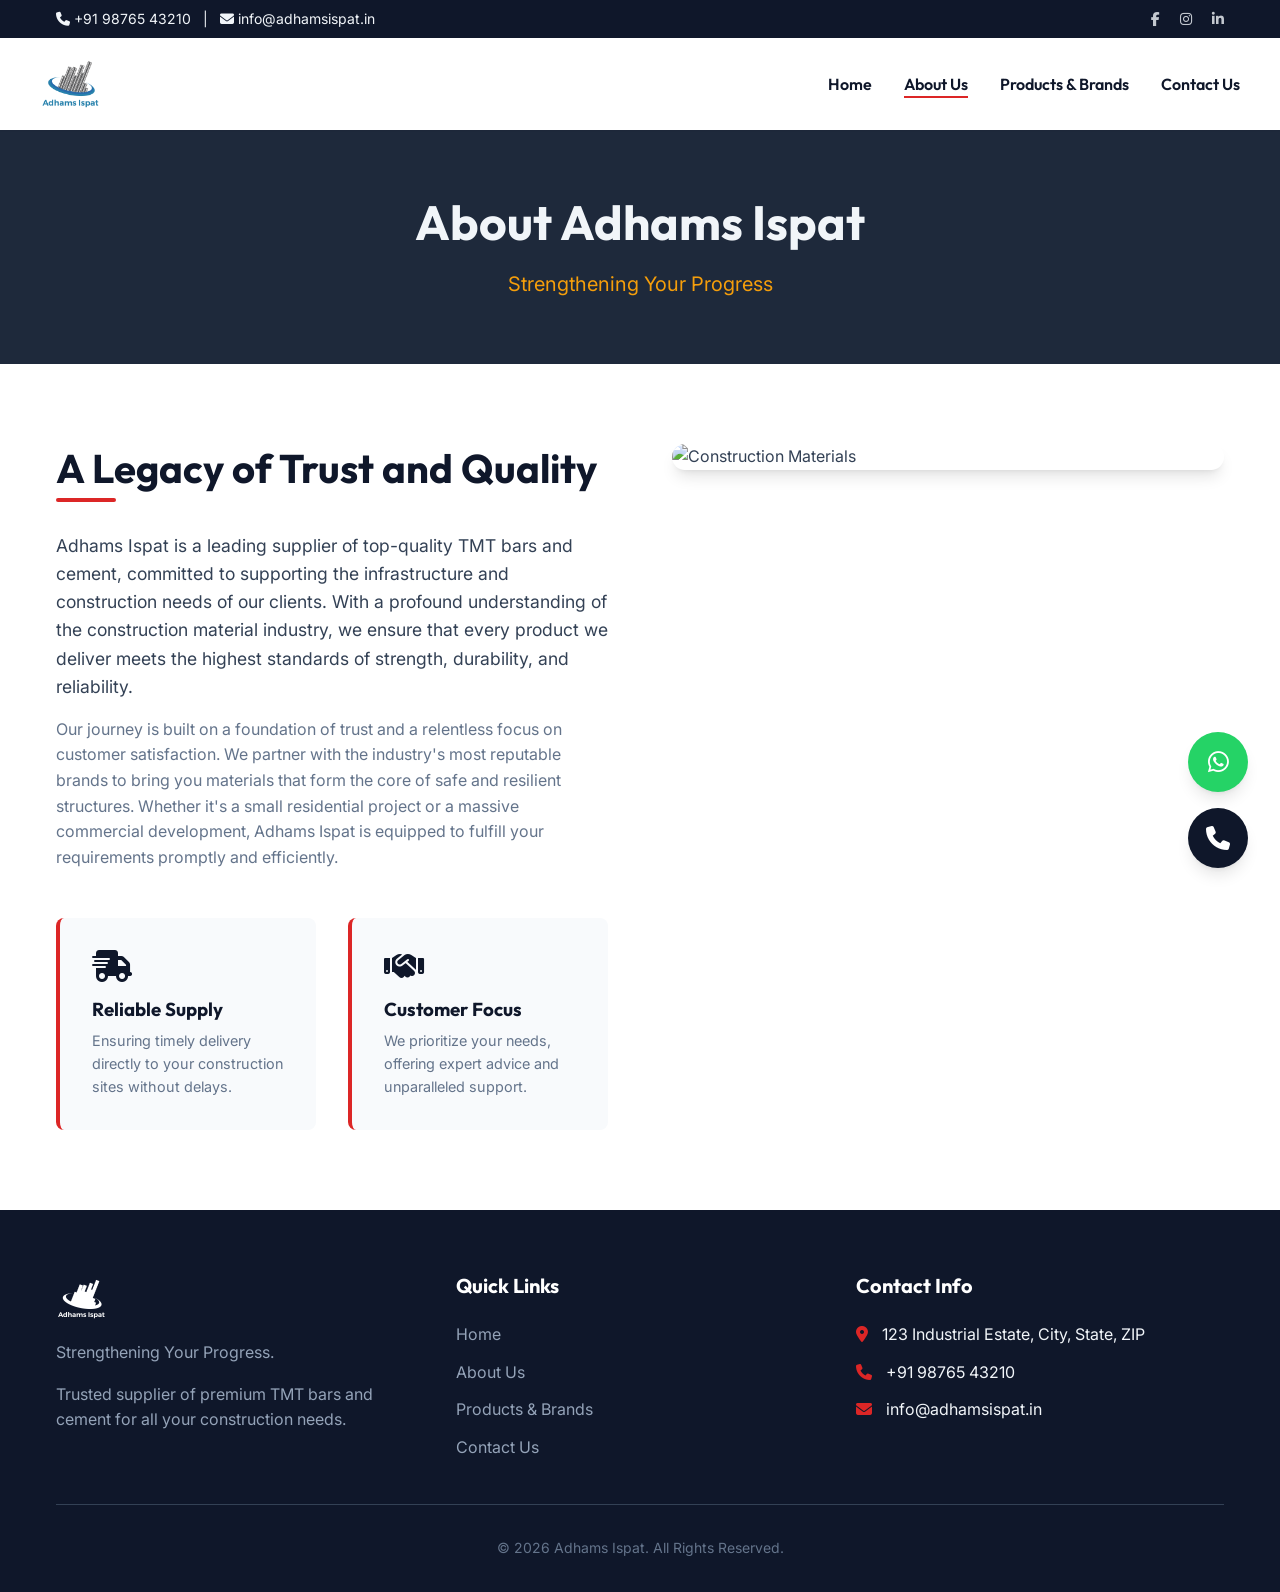
==== about/index.html @ d0b9df2e "Intital" ====
﻿<!DOCTYPE html>
<html lang="en">
<head>
    <meta charset="UTF-8">
    <meta name="viewport" content="width=device-width, initial-scale=1.0">
    <title>About Us | Adhams Ispat - Strengthening Your Progress</title>
    <meta name="description" content="Learn about Adhams Ispat, a trusted supplier of TMT bars and cement with strong industry experience and a focus on quality and customer satisfaction.">
    
    <link rel="preconnect" href="https://fonts.googleapis.com">
    <link rel="preconnect" href="https://fonts.gstatic.com" crossorigin>
    <link href="https://fonts.googleapis.com/css2?family=Inter:wght@400;500;600;700&family=Outfit:wght@400;500;600;700;800&display=swap" rel="stylesheet">
    <link rel="stylesheet" href="https://cdnjs.cloudflare.com/ajax/libs/font-awesome/6.4.0/css/all.min.css">
    <link rel="stylesheet" href="../index.css">
</head>
<body>
    <!-- Top Bar -->
    <div class="top-bar">
        <div class="container">
            <div class="contact-info">
                <i class="fa-solid fa-phone"></i> +91 98765 43210 &nbsp;&nbsp;|&nbsp;&nbsp;
                <i class="fa-solid fa-envelope"></i> info@adhamsispat.in
            </div>
            <div class="top-bar-links">
                <a href="#"><i class="fa-brands fa-facebook-f"></i></a>
                <a href="#"><i class="fa-brands fa-instagram"></i></a>
                <a href="#"><i class="fa-brands fa-linkedin-in"></i></a>
            </div>
        </div>
    </div>

    <!-- Header -->
    <header>
        <div class="container navbar">
            <a href="../index.html" class="logo-container">
                <img src="../images/logo.png" alt="Adhams Ispat Logo">
            </a>
            <button class="mobile-menu-btn" id="mobileMenuBtn">
                <i class="fa-solid fa-bars"></i>
            </button>
            <nav>
                <ul class="nav-links" id="navLinks">
                    <li><a href="../index.html">Home</a></li>
                    <li><a href="../about/index.html" class="active">About Us</a></li>
                    <li><a href="../products/index.html">Products & Brands</a></li>
                    <li><a href="../contact/index.html">Contact Us</a></li>
                </ul>
            </nav>
        </div>
    </header>

    <!-- Page Header -->
    <section class="section-padding bg-dark text-center" style="padding: 4rem 0;">
        <div class="container">
            <h1 style="font-size: 3rem; margin-bottom: 1rem;">About Adhams Ispat</h1>
            <p style="color: var(--accent-color); font-size: 1.25rem;">Strengthening Your Progress</p>
        </div>
    </section>

    <!-- About Content -->
    <section class="section-padding bg-white">
        <div class="container" style="display: flex; gap: 4rem; flex-wrap: wrap; align-items: flex-start;">
            <div style="flex: 1; min-width: 300px;">
                <h2 class="section-title">A Legacy of Trust and Quality</h2>
                <p style="margin-top: 2rem; margin-bottom: 1rem; color: var(--text-main); font-size: 1.1rem;">
                    Adhams Ispat is a leading supplier of top-quality TMT bars and cement, committed to supporting the infrastructure and construction needs of our clients. With a profound understanding of the construction material industry, we ensure that every product we deliver meets the highest standards of strength, durability, and reliability.
                </p>
                <p style="margin-bottom: 2rem; color: var(--text-light);">
                    Our journey is built on a foundation of trust and a relentless focus on customer satisfaction. We partner with the industry's most reputable brands to bring you materials that form the core of safe and resilient structures. Whether it's a small residential project or a massive commercial development, Adhams Ispat is equipped to fulfill your requirements promptly and efficiently.
                </p>

                <div style="display: grid; grid-template-columns: 1fr 1fr; gap: 2rem; margin-top: 3rem;">
                    <div style="background: var(--bg-color); padding: 2rem; border-radius: var(--radius-md); border-left: 4px solid var(--secondary-color);">
                        <i class="fa-solid fa-truck-fast" style="font-size: 2rem; color: var(--primary-color); margin-bottom: 1rem;"></i>
                        <h3 style="margin-bottom: 0.5rem;">Reliable Supply</h3>
                        <p style="color: var(--text-light); font-size: 0.9rem;">Ensuring timely delivery directly to your construction sites without delays.</p>
                    </div>
                    <div style="background: var(--bg-color); padding: 2rem; border-radius: var(--radius-md); border-left: 4px solid var(--secondary-color);">
                        <i class="fa-solid fa-handshake" style="font-size: 2rem; color: var(--primary-color); margin-bottom: 1rem;"></i>
                        <h3 style="margin-bottom: 0.5rem;">Customer Focus</h3>
                        <p style="color: var(--text-light); font-size: 0.9rem;">We prioritize your needs, offering expert advice and unparalleled support.</p>
                    </div>
                </div>
            </div>
            <div style="flex: 1; min-width: 300px;">
                <img src="https://images.unsplash.com/photo-1517581177682-a085bb7ffb15?q=80&w=2072&auto=format&fit=crop" alt="Construction Materials" style="border-radius: var(--radius-lg); box-shadow: var(--shadow-lg); width: 100%;">
            </div>
        </div>
    </section>

    <!-- Footer -->
    <footer>
        <div class="container">
            <div class="footer-grid">
                <div class="footer-col">
                    <img src="../images/logo.png" alt="Adhams Ispat Logo" style="height: 50px; margin-bottom: 1rem; filter: brightness(0) invert(1);">
                    <p>Strengthening Your Progress.</p>
                    <p>Trusted supplier of premium TMT bars and cement for all your construction needs.</p>
                </div>
                <div class="footer-col">
                    <h3>Quick Links</h3>
                    <ul class="footer-links">
                        <li><a href="../index.html">Home</a></li>
                        <li><a href="../about/index.html">About Us</a></li>
                        <li><a href="../products/index.html">Products & Brands</a></li>
                        <li><a href="../contact/index.html">Contact Us</a></li>
                    </ul>
                </div>
                <div class="footer-col">
                    <h3>Contact Info</h3>
                    <ul class="footer-links">
                        <li><i class="fa-solid fa-location-dot" style="margin-right: 10px; color: var(--secondary-color);"></i> 123 Industrial Estate, City, State, ZIP</li>
                        <li><i class="fa-solid fa-phone" style="margin-right: 10px; color: var(--secondary-color);"></i> +91 98765 43210</li>
                        <li><i class="fa-solid fa-envelope" style="margin-right: 10px; color: var(--secondary-color);"></i> info@adhamsispat.in</li>
                    </ul>
                </div>
            </div>
            <div class="footer-bottom">
                &copy; <span id="year"></span> Adhams Ispat. All Rights Reserved.
            </div>
        </div>
    </footer>

    <!-- Floating Action Buttons -->
    <div class="floating-actions">
        <a href="https://wa.me/919876543210" target="_blank" class="float-btn float-wa" aria-label="WhatsApp Us">
            <i class="fa-brands fa-whatsapp"></i>
        </a>
        <a href="tel:+919876543210" class="float-btn float-call" aria-label="Call Us">
            <i class="fa-solid fa-phone"></i>
        </a>
    </div>

    <!-- Scripts -->
    <script>
        document.getElementById('year').textContent = new Date().getFullYear();
        const mobileMenuBtn = document.getElementById('mobileMenuBtn');
        const navLinks = document.getElementById('navLinks');
        mobileMenuBtn.addEventListener('click', () => {
            navLinks.classList.toggle('show');
            const icon = mobileMenuBtn.querySelector('i');
            if(navLinks.classList.contains('show')) {
                icon.classList.remove('fa-bars'); icon.classList.add('fa-xmark');
            } else {
                icon.classList.remove('fa-xmark'); icon.classList.add('fa-bars');
            }
        });
    </script>
</body>
</html>
---- index.css ----
:root {
  /* Color Palette - Industrial Premium */
  --primary-color: #0f172a; /* Deep Navy */
  --secondary-color: #dc2626; /* Steel Red Accent */
  --accent-color: #f59e0b; /* Golden Yellow for Highlights */
  
  --bg-color: #f8fafc; /* Light Slate Background */
  --bg-card: #ffffff; /* White cards */
  --bg-dark: #1e293b; /* Dark sections */
  
  --text-main: #334155;
  --text-light: #64748b;
  --text-inverse: #f1f5f9;
  
  --border-color: #e2e8f0;

  /* Typography */
  --font-heading: 'Outfit', 'Inter', sans-serif;
  --font-body: 'Inter', 'Roboto', sans-serif;

  /* Spacing & Layout */
  --container-width: 1200px;
  --spacing-sm: 0.5rem;
  --spacing-md: 1rem;
  --spacing-lg: 2rem;
  --spacing-xl: 4rem;

  /* Border Radius & Shadows */
  --radius-sm: 4px;
  --radius-md: 8px;
  --radius-lg: 16px;
  --shadow-sm: 0 1px 2px 0 rgb(0 0 0 / 0.05);
  --shadow-md: 0 4px 6px -1px rgb(0 0 0 / 0.1), 0 2px 4px -2px rgb(0 0 0 / 0.1);
  --shadow-lg: 0 10px 15px -3px rgb(0 0 0 / 0.1), 0 4px 6px -4px rgb(0 0 0 / 0.1);
  --transition: all 0.3s cubic-bezier(0.4, 0, 0.2, 1);
}

/* Reset & Base Styles */
* {
  margin: 0;
  padding: 0;
  box-sizing: border-box;
}

html {
  scroll-behavior: smooth;
  font-size: 16px;
}

body {
  font-family: var(--font-body);
  color: var(--text-main);
  background-color: var(--bg-color);
  line-height: 1.6;
  overflow-x: hidden;
}

h1, h2, h3, h4, h5, h6 {
  font-family: var(--font-heading);
  color: var(--primary-color);
  line-height: 1.2;
  font-weight: 700;
}

a {
  text-decoration: none;
  color: inherit;
  transition: var(--transition);
}

img {
  max-width: 100%;
  height: auto;
  display: block;
}

.container {
  max-width: var(--container-width);
  margin: 0 auto;
  padding: 0 var(--spacing-md);
}

/* Typography Utilities */
.text-center { text-align: center; }
.text-primary { color: var(--primary-color); }
.text-secondary { color: var(--secondary-color); }
.section-title {
  font-size: 2.5rem;
  margin-bottom: var(--spacing-sm);
  position: relative;
  display: inline-block;
}
.section-title::after {
  content: '';
  position: absolute;
  bottom: -10px;
  left: 0;
  width: 60px;
  height: 4px;
  background-color: var(--secondary-color);
  border-radius: var(--radius-sm);
}
.text-center .section-title::after {
  left: 50%;
  transform: translateX(-50%);
}
.section-subtitle {
  font-size: 1.125rem;
  color: var(--text-light);
  margin-bottom: var(--spacing-xl);
}

/* Layout Utilities */
.section-padding { padding: 5rem 0; }
.bg-dark { 
  background-color: var(--bg-dark); 
  color: var(--text-inverse); 
}
.bg-dark h1, .bg-dark h2, .bg-dark h3, .bg-dark h4 { color: var(--text-inverse); }
.bg-white { background-color: var(--bg-card); }

/* Buttons */
.btn {
  display: inline-block;
  padding: 0.75rem 1.5rem;
  font-weight: 600;
  border-radius: var(--radius-md);
  cursor: pointer;
  border: none;
  font-family: var(--font-heading);
  text-align: center;
  transition: var(--transition);
}
.btn-primary {
  background-color: var(--secondary-color);
  color: white;
  box-shadow: var(--shadow-md);
}
.btn-primary:hover {
  background-color: #b91c1c; /* Darker red */
  transform: translateY(-2px);
  box-shadow: var(--shadow-lg);
}
.btn-outline {
  background-color: transparent;
  color: var(--primary-color);
  border: 2px solid var(--primary-color);
}
.btn-outline:hover {
  background-color: var(--primary-color);
  color: white;
}
.btn-dark {
  background-color: var(--primary-color);
  color: white;
}
.btn-dark:hover {
  background-color: #1e293b;
}

/* Header & Navbar */
header {
  background-color: var(--bg-card);
  box-shadow: var(--shadow-sm);
  position: sticky;
  top: 0;
  z-index: 1000;
}

.top-bar {
  background-color: var(--primary-color);
  color: var(--text-inverse);
  padding: 0.5rem 0;
  font-size: 0.875rem;
}
.top-bar .container {
  display: flex;
  justify-content: space-between;
  align-items: center;
}
.top-bar-links a {
  margin-left: 1rem;
  color: var(--text-inverse);
  opacity: 0.8;
}
.top-bar-links a:hover { opacity: 1; }

.navbar {
  display: flex;
  justify-content: space-between;
  align-items: center;
  padding: 1rem 0;
}
.logo-container img {
  height: 60px; /* Adjust based on actual logo */
}
.nav-links {
  display: flex;
  gap: 2rem;
  list-style: none;
}
.nav-links a {
  font-weight: 600;
  font-family: var(--font-heading);
  color: var(--primary-color);
  position: relative;
}
.nav-links a::after {
  content: '';
  position: absolute;
  width: 0;
  height: 2px;
  bottom: -4px;
  left: 0;
  background-color: var(--secondary-color);
  transition: var(--transition);
}
.nav-links a:hover::after, .nav-links a.active::after {
  width: 100%;
}
.mobile-menu-btn {
  display: none;
  font-size: 1.5rem;
  background: none;
  border: none;
  color: var(--primary-color);
  cursor: pointer;
}

/* Footer */
footer {
  background-color: var(--primary-color);
  color: var(--text-inverse);
  padding: 4rem 0 2rem;
}
.footer-grid {
  display: grid;
  grid-template-columns: repeat(auto-fit, minmax(250px, 1fr));
  gap: 2rem;
  margin-bottom: 2rem;
}
.footer-col h3 {
  color: white;
  margin-bottom: 1.5rem;
  font-size: 1.25rem;
}
.footer-col p {
  color: #94a3b8;
  margin-bottom: 1rem;
}
.footer-links {
  list-style: none;
}
.footer-links li {
  margin-bottom: 0.75rem;
}
.footer-links a {
  color: #94a3b8;
}
.footer-links a:hover {
  color: white;
  padding-left: 5px;
}
.footer-bottom {
  text-align: center;
  padding-top: 2rem;
  border-top: 1px solid #334155;
  color: #64748b;
  font-size: 0.875rem;
}

/* Floating Actions */
.floating-actions {
  position: fixed;
  bottom: 2rem;
  right: 2rem;
  display: flex;
  flex-direction: column;
  gap: 1rem;
  z-index: 999;
}
.float-btn {
  width: 60px;
  height: 60px;
  border-radius: 50%;
  display: flex;
  align-items: center;
  justify-content: center;
  color: white;
  font-size: 1.5rem;
  box-shadow: var(--shadow-lg);
  transition: var(--transition);
}
.float-btn:hover {
  transform: scale(1.1);
}
.float-wa { background-color: #25D366; }
.float-call { background-color: var(--primary-color); }

/* Responsive */
@media (max-width: 768px) {
  .nav-links {
    display: none; /* Hide for mobile initially, need JS to toggle */
    position: absolute;
    top: 100%;
    left: 0;
    width: 100%;
    background-color: var(--bg-card);
    flex-direction: column;
    padding: 1rem;
    box-shadow: var(--shadow-md);
    gap: 1rem;
  }
  .nav-links.show {
    display: flex;
  }
  .mobile-menu-btn {
    display: block;
  }
  .top-bar {
    display: none; /* Hide top bar on very small screens */
  }
  .section-padding { padding: 3rem 0; }
  .section-title { font-size: 2rem; }
}

/* Animations */
@keyframes fadeIn {
  from { opacity: 0; transform: translateY(20px); }
  to { opacity: 1; transform: translateY(0); }
}
.animate-fade-in {
  animation: fadeIn 0.8s cubic-bezier(0.4, 0, 0.2, 1) forwards;
}

/* Marquee Styles */
.marquee-wrapper {
  overflow: hidden;
  white-space: nowrap;
  position: relative;
  width: 100%;
}
.marquee-content {
  display: inline-flex;
  animation: marquee 30s linear infinite;
  gap: 2rem;
  padding: 1rem 0;
}
.marquee-content.reverse {
  animation-direction: reverse;
}
@keyframes marquee {
  0% { transform: translateX(0); }
  100% { transform: translateX(-50%); }
}
.marquee-item {
  flex-shrink: 0;
  width: 150px;
  height: 80px;
  background: white;
  border-radius: var(--radius-md);
  box-shadow: var(--shadow-sm);
  display: flex;
  align-items: center;
  justify-content: center;
  padding: 1rem;
}
.marquee-item img {
  max-width: 100%;
  max-height: 100%;
  object-fit: contain;
}
.hero-marquee-bg {
  position: absolute;
  top: 0;
  left: 0;
  width: 100%;
  height: 100%;
  overflow: hidden;
  z-index: 1;
  opacity: 0.15;
  display: flex;
  flex-direction: column;
  justify-content: space-around;
  pointer-events: none;
}
.hero-marquee-bg .marquee-content {
  animation-duration: 40s; /* slightly slower for bg */
}
.hero-marquee-bg .marquee-item {
  background: transparent;
  box-shadow: none;
}
.hero-marquee-bg .marquee-item img {
  filter: grayscale(100%) brightness(200%);
}
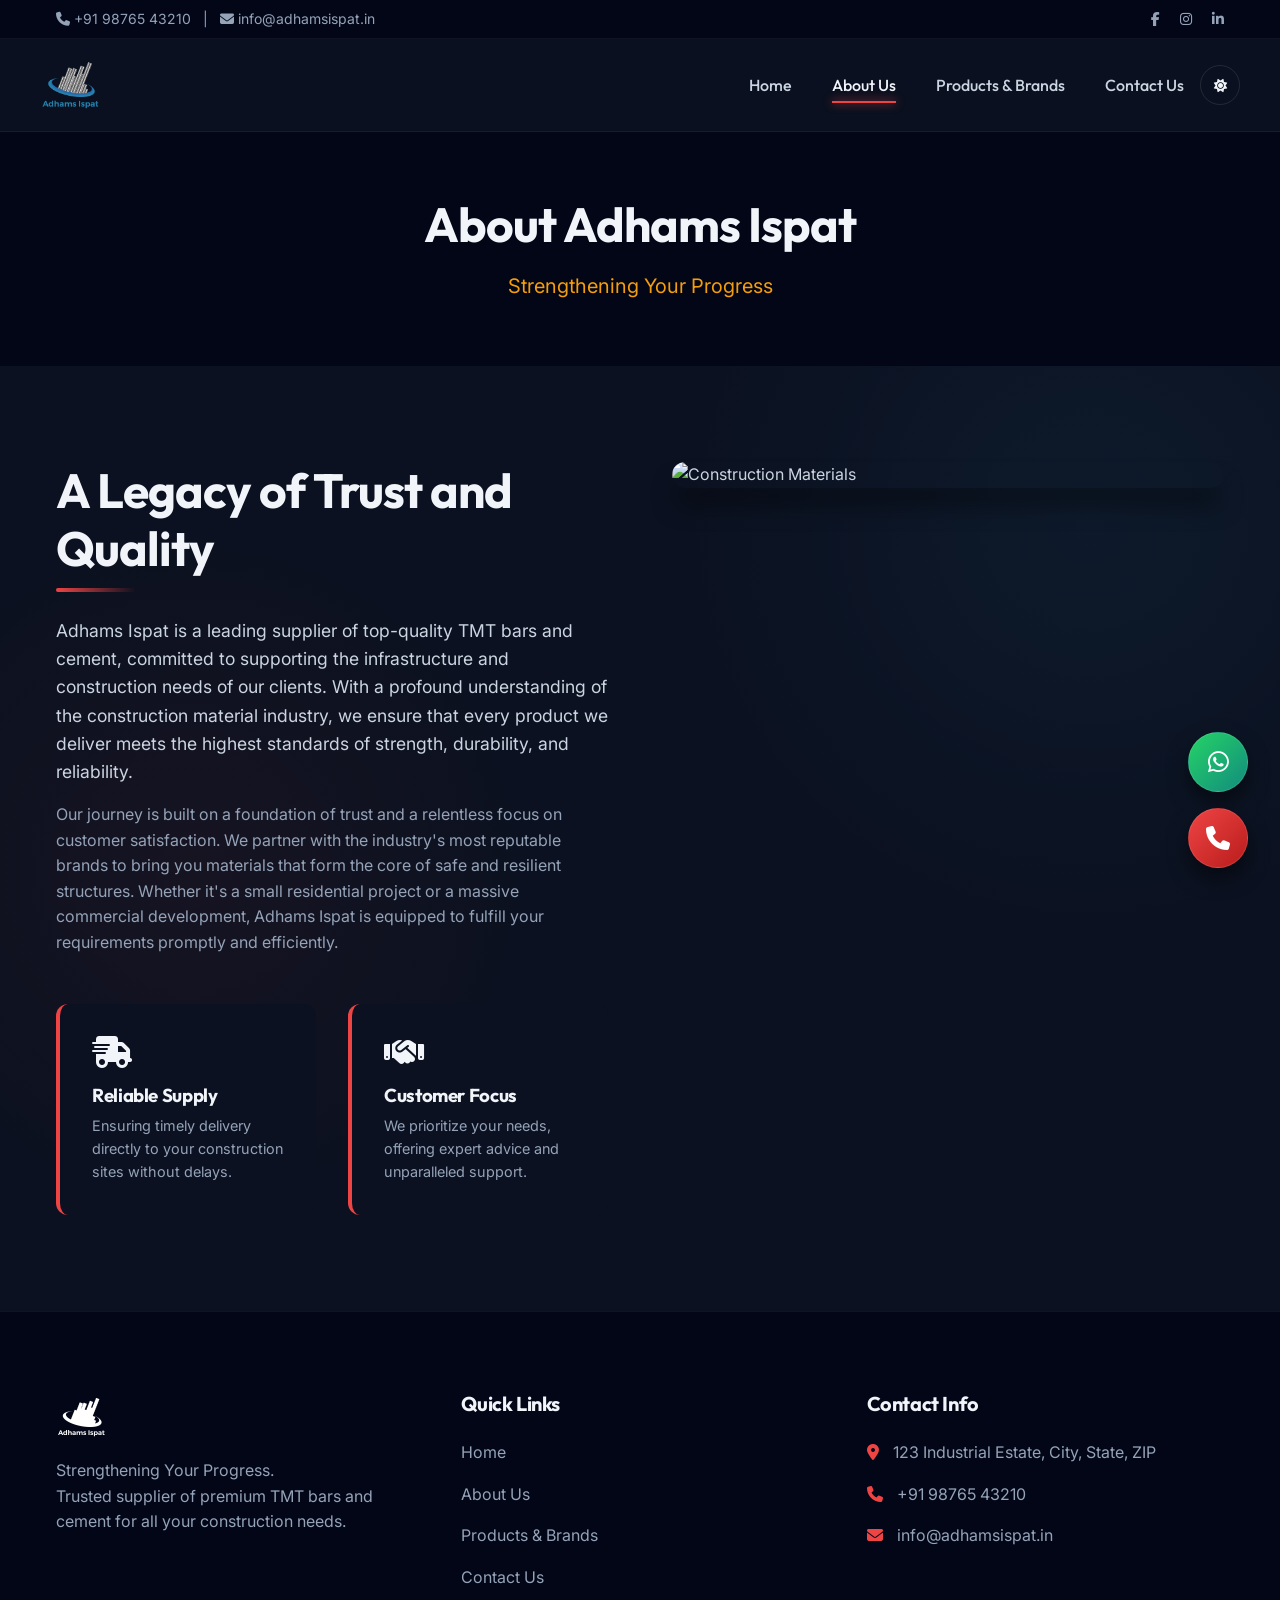
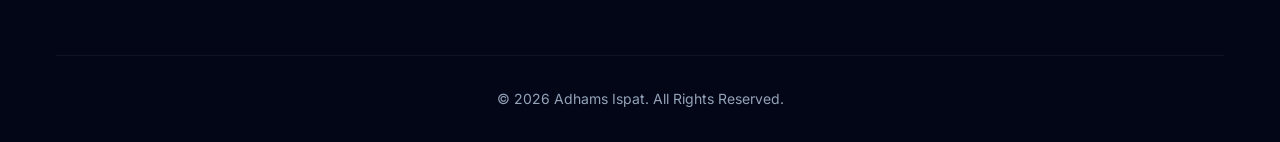
==== commit c24c8ed1: "Intital" ====
--- a/about/index.html
+++ b/about/index.html
@@ -11,6 +11,11 @@
     <link href="https://fonts.googleapis.com/css2?family=Inter:wght@400;500;600;700&family=Outfit:wght@400;500;600;700;800&display=swap" rel="stylesheet">
     <link rel="stylesheet" href="https://cdnjs.cloudflare.com/ajax/libs/font-awesome/6.4.0/css/all.min.css">
     <link rel="stylesheet" href="../index.css">
+    <link href="https://unpkg.com/aos@2.3.1/dist/aos.css" rel="stylesheet">
+    <script>
+        const savedTheme = localStorage.getItem('theme') || 'dark';
+        document.documentElement.setAttribute('data-theme', savedTheme);
+    </script>
 </head>
 <body>
     <!-- Top Bar -->
@@ -37,19 +42,24 @@
             <button class="mobile-menu-btn" id="mobileMenuBtn">
                 <i class="fa-solid fa-bars"></i>
             </button>
-            <nav>
-                <ul class="nav-links" id="navLinks">
+                        <div style="display: flex; align-items: center;">
+                <nav>
+                    <ul class="nav-links" id="navLinks">
                     <li><a href="../index.html">Home</a></li>
                     <li><a href="../about/index.html" class="active">About Us</a></li>
                     <li><a href="../products/index.html">Products & Brands</a></li>
                     <li><a href="../contact/index.html">Contact Us</a></li>
-                </ul>
-            </nav>
+                                    </ul>
+                </nav>
+                <button id="themeToggle" class="theme-toggle-btn" aria-label="Toggle Theme">
+                    <i class="fa-solid fa-moon"></i>
+                </button>
+            </div>
         </div>
     </header>
 
     <!-- Page Header -->
-    <section class="section-padding bg-dark text-center" style="padding: 4rem 0;">
+    <section class="section-padding bg-dark text-center" data-aos="fade-up" style="padding: 4rem 0;">
         <div class="container">
             <h1 style="font-size: 3rem; margin-bottom: 1rem;">About Adhams Ispat</h1>
             <p style="color: var(--accent-color); font-size: 1.25rem;">Strengthening Your Progress</p>
@@ -57,7 +67,7 @@
     </section>
 
     <!-- About Content -->
-    <section class="section-padding bg-white">
+    <section class="section-padding bg-white" data-aos="fade-up">
         <div class="container" style="display: flex; gap: 4rem; flex-wrap: wrap; align-items: flex-start;">
             <div style="flex: 1; min-width: 300px;">
                 <h2 class="section-title">A Legacy of Trust and Quality</h2>
@@ -145,7 +155,33 @@
             }
         });
     </script>
+    <script src="https://unpkg.com/aos@2.3.1/dist/aos.js"></script>
+    <script>AOS.init({duration: 800, once: true, offset: 100});        // Theme Toggle Logic
+        const themeToggleBtn = document.getElementById('themeToggle');
+        const themeIcon = themeToggleBtn.querySelector('i');
+
+        function updateThemeIcon() {
+            if (document.documentElement.getAttribute('data-theme') === 'light') {
+                themeIcon.classList.remove('fa-sun');
+                themeIcon.classList.add('fa-moon');
+            } else {
+                themeIcon.classList.remove('fa-moon');
+                themeIcon.classList.add('fa-sun');
+            }
+        }
+
+        themeToggleBtn.addEventListener('click', () => {
+            const currentTheme = document.documentElement.getAttribute('data-theme');
+            const newTheme = currentTheme === 'light' ? 'dark' : 'light';
+            document.documentElement.setAttribute('data-theme', newTheme);
+            localStorage.setItem('theme', newTheme);
+            updateThemeIcon();
+        });
+        updateThemeIcon();
+    </script>
 </body>
 </html>
 
 
+
+
--- a/index.css
+++ b/index.css
@@ -1,18 +1,22 @@
 :root {
-  /* Color Palette - Industrial Premium */
-  --primary-color: #0f172a; /* Deep Navy */
-  --secondary-color: #dc2626; /* Steel Red Accent */
+  /* Color Palette - Industrial Glass Dark Theme */
+  --primary-color: #f1f5f9; /* Off-white for text headers */
+  --secondary-color: #ef4444; /* Neon Steel Red Accent */
   --accent-color: #f59e0b; /* Golden Yellow for Highlights */
   
-  --bg-color: #f8fafc; /* Light Slate Background */
-  --bg-card: #ffffff; /* White cards */
-  --bg-dark: #1e293b; /* Dark sections */
-  
-  --text-main: #334155;
-  --text-light: #64748b;
-  --text-inverse: #f1f5f9;
-  
-  --border-color: #e2e8f0;
+  --bg-color: #0b1120; /* Deep Obsidian Background */
+  --bg-card: rgba(255, 255, 255, 0.03); /* Frosted Glass */
+  --bg-dark: #020617; /* Even darker sections */
+  
+  --text-main: #cbd5e1;
+  --text-light: #94a3b8;
+  --text-inverse: #020617;
+  
+  --border-color: rgba(255, 255, 255, 0.1);
+  --nav-bg: rgba(11, 17, 32, 0.8);
+  --footer-bg: #020617;
+  --marquee-item-bg: white;
+  --marquee-border: rgba(255, 255, 255, 0.1);
 
   /* Typography */
   --font-heading: 'Outfit', 'Inter', sans-serif;
@@ -26,13 +30,38 @@
   --spacing-xl: 4rem;
 
   /* Border Radius & Shadows */
-  --radius-sm: 4px;
-  --radius-md: 8px;
-  --radius-lg: 16px;
-  --shadow-sm: 0 1px 2px 0 rgb(0 0 0 / 0.05);
-  --shadow-md: 0 4px 6px -1px rgb(0 0 0 / 0.1), 0 2px 4px -2px rgb(0 0 0 / 0.1);
-  --shadow-lg: 0 10px 15px -3px rgb(0 0 0 / 0.1), 0 4px 6px -4px rgb(0 0 0 / 0.1);
-  --transition: all 0.3s cubic-bezier(0.4, 0, 0.2, 1);
+  --radius-sm: 6px;
+  --radius-md: 12px;
+  --radius-lg: 24px;
+  --shadow-sm: 0 4px 6px -1px rgba(0, 0, 0, 0.5);
+  --shadow-md: 0 10px 15px -3px rgba(0, 0, 0, 0.5);
+  --shadow-lg: 0 20px 25px -5px rgba(0, 0, 0, 0.5);
+  --shadow-glow: 0 0 20px rgba(239, 68, 68, 0.4);
+  --transition: all 0.4s cubic-bezier(0.4, 0, 0.2, 1);
+}
+
+[data-theme="light"] {
+  --primary-color: #0f172a; 
+  --secondary-color: #dc2626; 
+  --accent-color: #f59e0b; 
+  
+  --bg-color: #f8fafc; 
+  --bg-card: rgba(255, 255, 255, 0.9); 
+  --bg-dark: #f1f5f9; 
+  
+  --text-main: #334155;
+  --text-light: #64748b;
+  --text-inverse: #0f172a;
+  
+  --border-color: rgba(0, 0, 0, 0.1);
+  --nav-bg: rgba(255, 255, 255, 0.9);
+  --footer-bg: #e2e8f0;
+  --marquee-item-bg: white;
+  --marquee-border: rgba(0, 0, 0, 0.05);
+  
+  --shadow-sm: 0 4px 6px -1px rgba(0, 0, 0, 0.05);
+  --shadow-md: 0 10px 15px -3px rgba(0, 0, 0, 0.1);
+  --shadow-lg: 0 20px 25px -5px rgba(0, 0, 0, 0.1);
 }
 
 /* Reset & Base Styles */
@@ -51,6 +80,9 @@
   font-family: var(--font-body);
   color: var(--text-main);
   background-color: var(--bg-color);
+  background-image: 
+    radial-gradient(circle at 15% 50%, rgba(239, 68, 68, 0.05), transparent 25%),
+    radial-gradient(circle at 85% 30%, rgba(56, 189, 248, 0.05), transparent 25%);
   line-height: 1.6;
   overflow-x: hidden;
 }
@@ -60,6 +92,7 @@
   color: var(--primary-color);
   line-height: 1.2;
   font-weight: 700;
+  letter-spacing: -0.02em;
 }
 
 a {
@@ -83,9 +116,9 @@
 /* Typography Utilities */
 .text-center { text-align: center; }
 .text-primary { color: var(--primary-color); }
-.text-secondary { color: var(--secondary-color); }
+.text-secondary { color: var(--secondary-color); text-shadow: 0 0 10px rgba(239, 68, 68, 0.3); }
 .section-title {
-  font-size: 2.5rem;
+  font-size: 3rem;
   margin-bottom: var(--spacing-sm);
   position: relative;
   display: inline-block;
@@ -93,85 +126,107 @@
 .section-title::after {
   content: '';
   position: absolute;
-  bottom: -10px;
+  bottom: -15px;
   left: 0;
-  width: 60px;
+  width: 80px;
   height: 4px;
-  background-color: var(--secondary-color);
+  background: linear-gradient(90deg, var(--secondary-color), transparent);
   border-radius: var(--radius-sm);
 }
 .text-center .section-title::after {
   left: 50%;
   transform: translateX(-50%);
+  background: linear-gradient(90deg, transparent, var(--secondary-color), transparent);
+  width: 120px;
 }
 .section-subtitle {
   font-size: 1.125rem;
   color: var(--text-light);
+  margin-top: 1.5rem;
   margin-bottom: var(--spacing-xl);
 }
 
 /* Layout Utilities */
-.section-padding { padding: 5rem 0; }
-.bg-dark { 
-  background-color: var(--bg-dark); 
-  color: var(--text-inverse); 
-}
-.bg-dark h1, .bg-dark h2, .bg-dark h3, .bg-dark h4 { color: var(--text-inverse); }
-.bg-white { background-color: var(--bg-card); }
+.section-padding { padding: 6rem 0; }
+.bg-dark { background-color: var(--bg-dark); }
+.bg-white { background-color: transparent; } /* Replaced white bg with transparent for glass */
+
+/* Glassmorphism Utilities */
+.glass-panel {
+  background: var(--bg-card);
+  backdrop-filter: blur(16px);
+  -webkit-backdrop-filter: blur(16px);
+  border: 1px solid var(--border-color);
+  border-radius: var(--radius-lg);
+  box-shadow: var(--shadow-md);
+  transition: var(--transition);
+}
+.glass-panel:hover {
+  transform: translateY(-5px);
+  border-color: rgba(255, 255, 255, 0.2);
+  box-shadow: var(--shadow-lg);
+}
 
 /* Buttons */
 .btn {
   display: inline-block;
-  padding: 0.75rem 1.5rem;
+  padding: 0.875rem 2rem;
   font-weight: 600;
-  border-radius: var(--radius-md);
+  border-radius: 50px;
   cursor: pointer;
   border: none;
   font-family: var(--font-heading);
   text-align: center;
   transition: var(--transition);
+  text-transform: uppercase;
+  letter-spacing: 1px;
+  font-size: 0.875rem;
 }
 .btn-primary {
-  background-color: var(--secondary-color);
-  color: white;
-  box-shadow: var(--shadow-md);
+  background: linear-gradient(135deg, #ef4444, #b91c1c);
+  color: white; /* Button text should remain white */
+  box-shadow: var(--shadow-glow);
 }
 .btn-primary:hover {
-  background-color: #b91c1c; /* Darker red */
-  transform: translateY(-2px);
-  box-shadow: var(--shadow-lg);
+  transform: translateY(-3px) scale(1.02);
+  box-shadow: 0 0 30px rgba(239, 68, 68, 0.6);
 }
 .btn-outline {
   background-color: transparent;
-  color: var(--primary-color);
-  border: 2px solid var(--primary-color);
+  color: white;
+  border: 2px solid rgba(255, 255, 255, 0.2);
+  backdrop-filter: blur(5px);
 }
 .btn-outline:hover {
-  background-color: var(--primary-color);
+  background-color: rgba(255, 255, 255, 0.1);
+  border-color: white;
+}
+.btn-dark {
+  background-color: rgba(255, 255, 255, 0.1);
   color: white;
-}
-.btn-dark {
-  background-color: var(--primary-color);
-  color: white;
+  backdrop-filter: blur(10px);
 }
 .btn-dark:hover {
-  background-color: #1e293b;
+  background-color: rgba(255, 255, 255, 0.2);
 }
 
 /* Header & Navbar */
 header {
-  background-color: var(--bg-card);
-  box-shadow: var(--shadow-sm);
+  background: var(--nav-bg);
+  backdrop-filter: blur(20px);
+  -webkit-backdrop-filter: blur(20px);
+  border-bottom: 1px solid rgba(255, 255, 255, 0.05);
   position: sticky;
   top: 0;
   z-index: 1000;
 }
 
 .top-bar {
-  background-color: var(--primary-color);
-  color: var(--text-inverse);
+  background-color: var(--bg-dark);
+  color: var(--text-light);
   padding: 0.5rem 0;
   font-size: 0.875rem;
+  border-bottom: 1px solid rgba(255, 255, 255, 0.05);
 }
 .top-bar .container {
   display: flex;
@@ -180,10 +235,10 @@
 }
 .top-bar-links a {
   margin-left: 1rem;
-  color: var(--text-inverse);
-  opacity: 0.8;
-}
-.top-bar-links a:hover { opacity: 1; }
+  color: var(--text-light);
+  transition: var(--transition);
+}
+.top-bar-links a:hover { color: var(--primary-color); }
 
 .navbar {
   display: flex;
@@ -192,29 +247,32 @@
   padding: 1rem 0;
 }
 .logo-container img {
-  height: 60px; /* Adjust based on actual logo */
+  height: 60px;
 }
 .nav-links {
   display: flex;
-  gap: 2rem;
+  gap: 2.5rem;
   list-style: none;
 }
 .nav-links a {
-  font-weight: 600;
+  font-weight: 500;
   font-family: var(--font-heading);
-  color: var(--primary-color);
+  color: var(--text-main);
   position: relative;
+  padding: 0.5rem 0;
 }
 .nav-links a::after {
   content: '';
   position: absolute;
   width: 0;
   height: 2px;
-  bottom: -4px;
+  bottom: 0;
   left: 0;
   background-color: var(--secondary-color);
   transition: var(--transition);
-}
+  box-shadow: 0 0 10px var(--secondary-color);
+}
+.nav-links a:hover, .nav-links a.active { color: var(--primary-color); }
 .nav-links a:hover::after, .nav-links a.active::after {
   width: 100%;
 }
@@ -229,43 +287,41 @@
 
 /* Footer */
 footer {
-  background-color: var(--primary-color);
-  color: var(--text-inverse);
-  padding: 4rem 0 2rem;
+  background-color: var(--footer-bg);
+  color: var(--text-light);
+  padding: 5rem 0 2rem;
+  border-top: 1px solid rgba(255, 255, 255, 0.05);
+  position: relative;
+  overflow: hidden;
 }
 .footer-grid {
   display: grid;
   grid-template-columns: repeat(auto-fit, minmax(250px, 1fr));
-  gap: 2rem;
-  margin-bottom: 2rem;
+  gap: 3rem;
+  margin-bottom: 3rem;
 }
 .footer-col h3 {
-  color: white;
+  color: var(--primary-color);
   margin-bottom: 1.5rem;
   font-size: 1.25rem;
 }
-.footer-col p {
-  color: #94a3b8;
-  margin-bottom: 1rem;
-}
 .footer-links {
   list-style: none;
 }
 .footer-links li {
-  margin-bottom: 0.75rem;
+  margin-bottom: 1rem;
 }
 .footer-links a {
-  color: #94a3b8;
+  color: var(--text-light);
 }
 .footer-links a:hover {
-  color: white;
+  color: var(--secondary-color);
   padding-left: 5px;
 }
 .footer-bottom {
   text-align: center;
   padding-top: 2rem;
-  border-top: 1px solid #334155;
-  color: #64748b;
+  border-top: 1px solid rgba(255, 255, 255, 0.05);
   font-size: 0.875rem;
 }
 
@@ -286,51 +342,59 @@
   display: flex;
   align-items: center;
   justify-content: center;
-  color: white;
+  color: white; /* Keeps float icons white */
   font-size: 1.5rem;
-  box-shadow: var(--shadow-lg);
-  transition: var(--transition);
+  box-shadow: 0 10px 20px rgba(0,0,0,0.5);
+  transition: var(--transition);
+  border: 1px solid var(--border-color);
 }
 .float-btn:hover {
-  transform: scale(1.1);
-}
-.float-wa { background-color: #25D366; }
-.float-call { background-color: var(--primary-color); }
+  transform: scale(1.15) translateY(-5px);
+}
+.float-wa { background: linear-gradient(135deg, #25D366, #128C7E); }
+.float-wa:hover { box-shadow: 0 0 20px rgba(37, 211, 102, 0.6); }
+.float-call { background: linear-gradient(135deg, #ef4444, #b91c1c); }
+.float-call:hover { box-shadow: 0 0 20px rgba(239, 68, 68, 0.6); }
 
 /* Responsive */
 @media (max-width: 768px) {
   .nav-links {
-    display: none; /* Hide for mobile initially, need JS to toggle */
+    display: none;
     position: absolute;
     top: 100%;
     left: 0;
     width: 100%;
-    background-color: var(--bg-card);
+    background: rgba(11, 17, 32, 0.95);
+    backdrop-filter: blur(20px);
     flex-direction: column;
-    padding: 1rem;
-    box-shadow: var(--shadow-md);
-    gap: 1rem;
+    padding: 2rem;
+    box-shadow: var(--shadow-lg);
+    gap: 1.5rem;
+    border-bottom: 1px solid rgba(255, 255, 255, 0.1);
   }
-  .nav-links.show {
-    display: flex;
-  }
-  .mobile-menu-btn {
-    display: block;
-  }
-  .top-bar {
-    display: none; /* Hide top bar on very small screens */
-  }
-  .section-padding { padding: 3rem 0; }
-  .section-title { font-size: 2rem; }
-}
-
-/* Animations */
-@keyframes fadeIn {
-  from { opacity: 0; transform: translateY(20px); }
-  to { opacity: 1; transform: translateY(0); }
-}
-.animate-fade-in {
-  animation: fadeIn 0.8s cubic-bezier(0.4, 0, 0.2, 1) forwards;
+  .nav-links.show { display: flex; }
+  .mobile-menu-btn { display: block; }
+  .top-bar { display: none; }
+  .section-padding { padding: 4rem 0; }
+  .section-title { font-size: 2.25rem; }
+}
+
+/* FIXED IMAGE CSS */
+/* Product Grid Overrides */
+.products-grid-item {
+  padding: 1.5rem !important; 
+  background: white; /* Changed to white to seamlessly blend with JPEG backgrounds */
+  border-radius: var(--radius-lg);
+}
+.products-grid-item img {
+  width: 100%;
+  height: 250px;
+  object-fit: contain !important; /* CRITICAL FIX: Images will fit fully without cropping */
+  filter: drop-shadow(0 10px 15px rgba(0,0,0,0.3)); /* 3D shadow on the bag itself */
+  transition: transform 0.4s ease;
+}
+.products-grid-item:hover img {
+  transform: scale(1.1); /* Subtle zoom on hover */
 }
 
 /* Marquee Styles */
@@ -339,37 +403,63 @@
   white-space: nowrap;
   position: relative;
   width: 100%;
+  padding: 1rem 0;
+}
+.marquee-wrapper::before,
+.marquee-wrapper::after {
+  content: '';
+  position: absolute;
+  top: 0;
+  width: 150px;
+  height: 100%;
+  z-index: 2;
+  pointer-events: none;
+}
+.marquee-wrapper::before {
+  left: 0;
+  background: linear-gradient(to right, var(--bg-color), transparent);
+}
+.marquee-wrapper::after {
+  right: 0;
+  background: linear-gradient(to left, var(--bg-color), transparent);
 }
 .marquee-content {
   display: inline-flex;
-  animation: marquee 30s linear infinite;
-  gap: 2rem;
-  padding: 1rem 0;
-}
-.marquee-content.reverse {
-  animation-direction: reverse;
-}
+  animation: marquee 40s linear infinite;
+  gap: 3rem;
+  padding: 0 1.5rem;
+}
+.marquee-content.reverse { animation-direction: reverse; }
 @keyframes marquee {
   0% { transform: translateX(0); }
   100% { transform: translateX(-50%); }
 }
 .marquee-item {
   flex-shrink: 0;
-  width: 150px;
-  height: 80px;
-  background: white;
+  width: 200px;
+  height: 100px;
+  background: var(--marquee-item-bg);
   border-radius: var(--radius-md);
-  box-shadow: var(--shadow-sm);
+  border: 1px solid var(--marquee-border);
   display: flex;
   align-items: center;
   justify-content: center;
-  padding: 1rem;
+  padding: 1.5rem;
+  transition: var(--transition);
+}
+.marquee-item:hover {
+  transform: translateY(-5px);
+  box-shadow: 0 10px 20px rgba(0,0,0,0.5);
 }
 .marquee-item img {
   max-width: 100%;
   max-height: 100%;
-  object-fit: contain;
-}
+  object-fit: contain !important;
+  opacity: 1;
+  transition: var(--transition);
+}
+.marquee-item:hover img { opacity: 1; }
+
 .hero-marquee-bg {
   position: absolute;
   top: 0;
@@ -378,19 +468,38 @@
   height: 100%;
   overflow: hidden;
   z-index: 1;
-  opacity: 0.15;
+  opacity: 0.08; /* Very subtle */
   display: flex;
   flex-direction: column;
   justify-content: space-around;
   pointer-events: none;
 }
-.hero-marquee-bg .marquee-content {
-  animation-duration: 40s; /* slightly slower for bg */
-}
+.hero-marquee-bg .marquee-content { animation-duration: 60s; }
+.hero-marquee-bg .marquee-wrapper::before,
+.hero-marquee-bg .marquee-wrapper::after { display: none; }
 .hero-marquee-bg .marquee-item {
   background: transparent;
+  border: none;
   box-shadow: none;
-}
-.hero-marquee-bg .marquee-item img {
-  filter: grayscale(100%) brightness(200%);
-}
+  width: 180px;
+}
+
+/* Theme Toggle Button */
+.theme-toggle-btn {
+  background: transparent;
+  border: 1px solid var(--border-color);
+  color: var(--primary-color);
+  width: 40px;
+  height: 40px;
+  border-radius: 50%;
+  display: flex;
+  align-items: center;
+  justify-content: center;
+  cursor: pointer;
+  transition: var(--transition);
+  margin-left: 1rem;
+}
+.theme-toggle-btn:hover {
+  background: var(--bg-card);
+  transform: scale(1.1);
+}
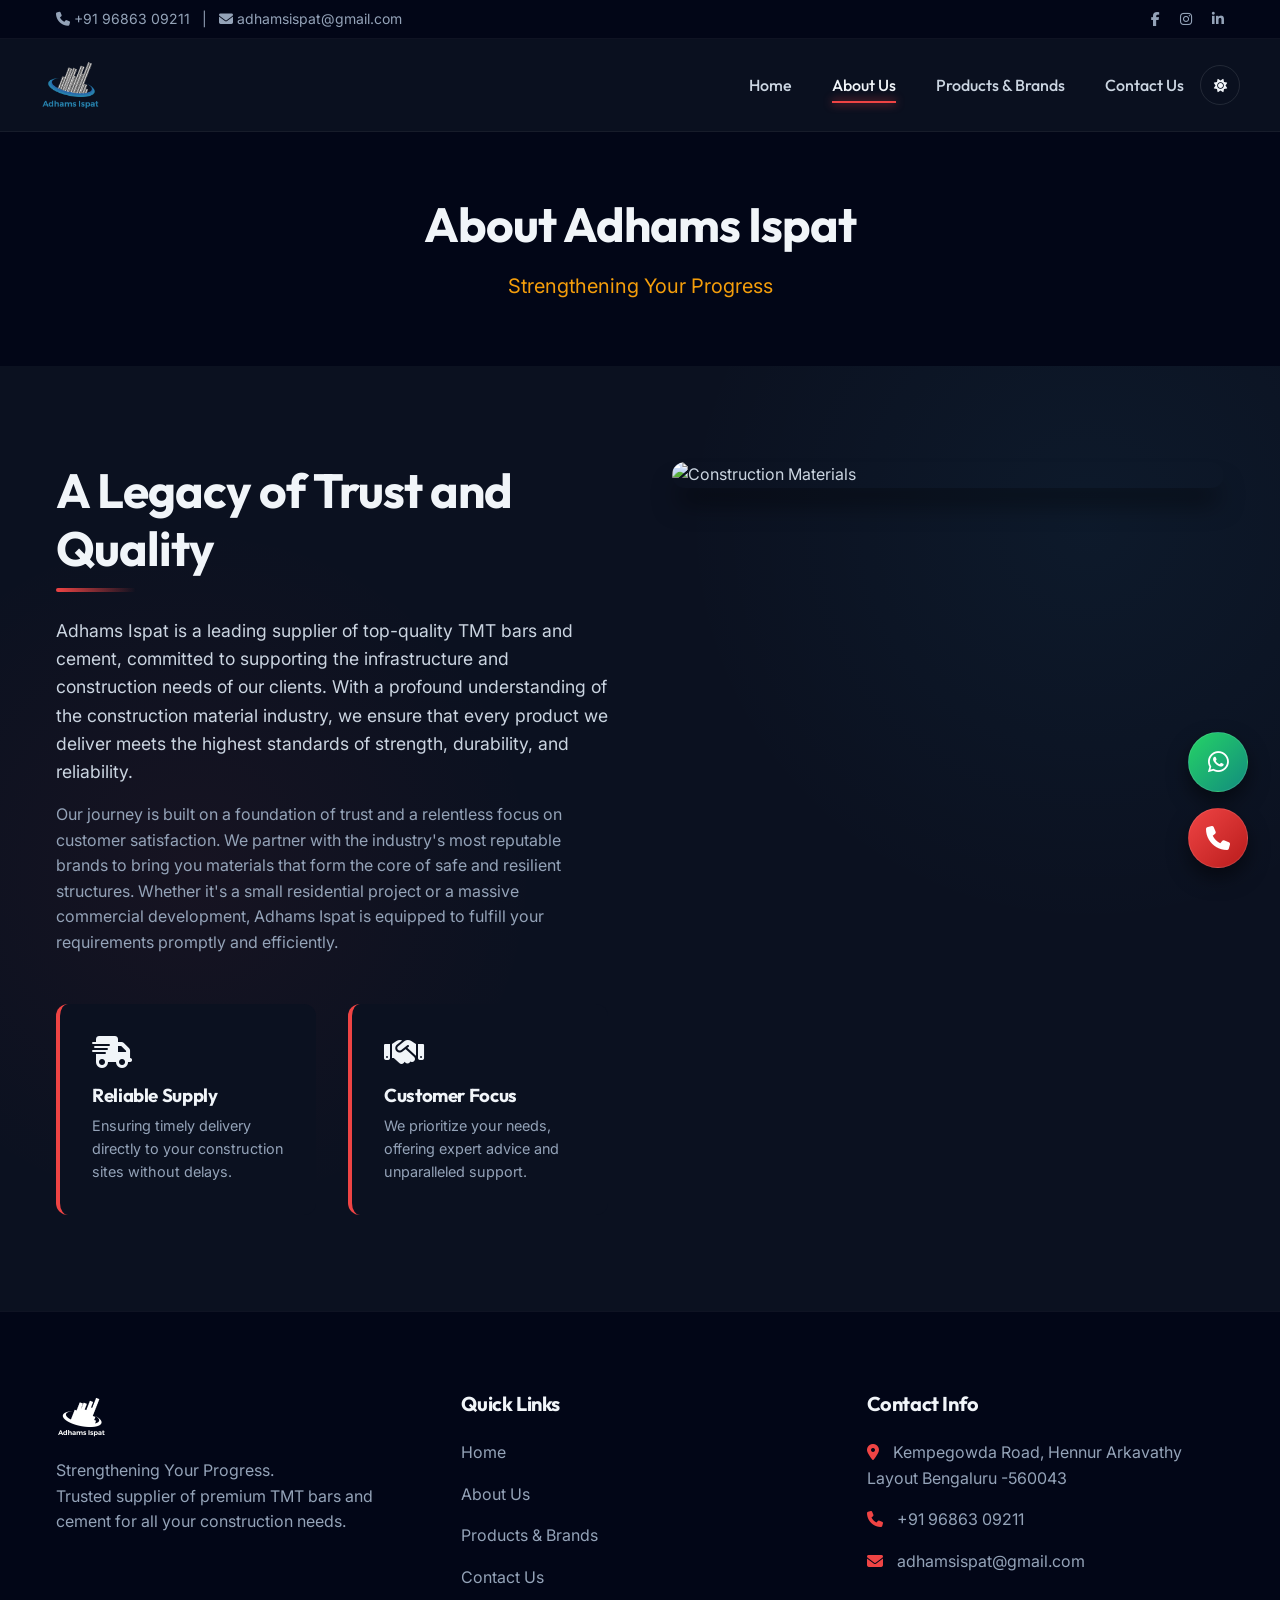
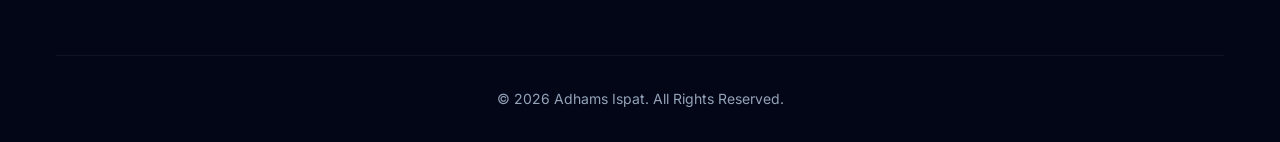
==== commit 1a19ce3e: "Details" ====
--- a/about/index.html
+++ b/about/index.html
@@ -1,4 +1,4 @@
-﻿<!DOCTYPE html>
+<!DOCTYPE html>
 <html lang="en">
 <head>
     <meta charset="UTF-8">
@@ -22,12 +22,12 @@
     <div class="top-bar">
         <div class="container">
             <div class="contact-info">
-                <i class="fa-solid fa-phone"></i> +91 98765 43210 &nbsp;&nbsp;|&nbsp;&nbsp;
-                <i class="fa-solid fa-envelope"></i> info@adhamsispat.in
+                <i class="fa-solid fa-phone"></i> +91 96863 09211 &nbsp;&nbsp;|&nbsp;&nbsp;
+                <i class="fa-solid fa-envelope"></i> adhamsispat@gmail.com
             </div>
             <div class="top-bar-links">
                 <a href="#"><i class="fa-brands fa-facebook-f"></i></a>
-                <a href="#"><i class="fa-brands fa-instagram"></i></a>
+                <a href="https://www.instagram.com/adhamsispat?igsh=MW00N3dtaGFlNjd5Mw%3D%3D&utm_source=qr" target="_blank"><i class="fa-brands fa-instagram"></i></a>
                 <a href="#"><i class="fa-brands fa-linkedin-in"></i></a>
             </div>
         </div>
@@ -118,9 +118,9 @@
                 <div class="footer-col">
                     <h3>Contact Info</h3>
                     <ul class="footer-links">
-                        <li><i class="fa-solid fa-location-dot" style="margin-right: 10px; color: var(--secondary-color);"></i> 123 Industrial Estate, City, State, ZIP</li>
-                        <li><i class="fa-solid fa-phone" style="margin-right: 10px; color: var(--secondary-color);"></i> +91 98765 43210</li>
-                        <li><i class="fa-solid fa-envelope" style="margin-right: 10px; color: var(--secondary-color);"></i> info@adhamsispat.in</li>
+                        <li><i class="fa-solid fa-location-dot" style="margin-right: 10px; color: var(--secondary-color);"></i> Kempegowda Road, Hennur Arkavathy Layout Bengaluru -560043</li>
+                        <li><i class="fa-solid fa-phone" style="margin-right: 10px; color: var(--secondary-color);"></i> +91 96863 09211</li>
+                        <li><i class="fa-solid fa-envelope" style="margin-right: 10px; color: var(--secondary-color);"></i> adhamsispat@gmail.com</li>
                     </ul>
                 </div>
             </div>
@@ -132,10 +132,10 @@
 
     <!-- Floating Action Buttons -->
     <div class="floating-actions">
-        <a href="https://wa.me/919876543210" target="_blank" class="float-btn float-wa" aria-label="WhatsApp Us">
+        <a href="https://wa.me/919686309211" target="_blank" class="float-btn float-wa" aria-label="WhatsApp Us">
             <i class="fa-brands fa-whatsapp"></i>
         </a>
-        <a href="tel:+919876543210" class="float-btn float-call" aria-label="Call Us">
+        <a href="tel:+919686309211" class="float-btn float-call" aria-label="Call Us">
             <i class="fa-solid fa-phone"></i>
         </a>
     </div>
